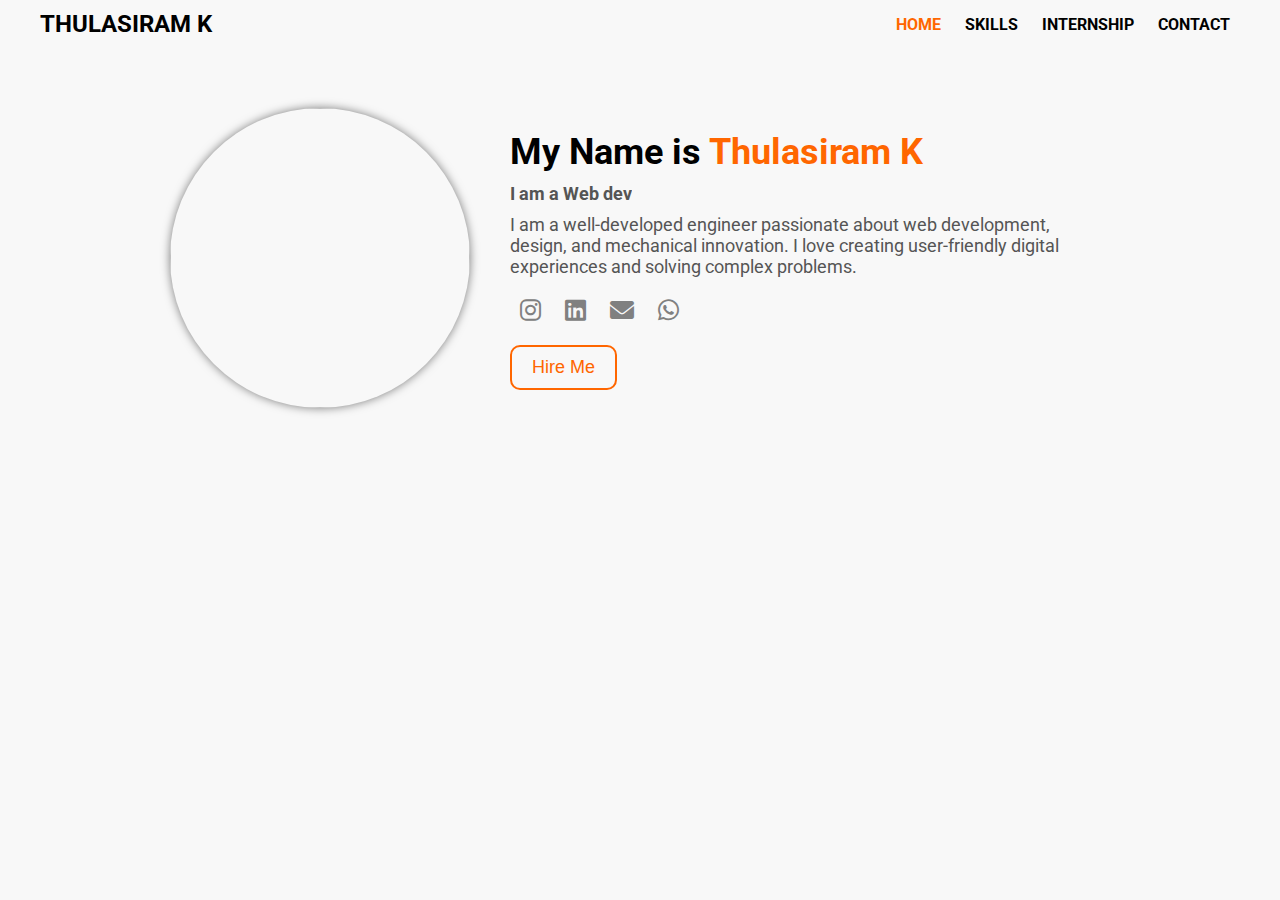
==== index.html @ 5389eecf "Add files via upload" ====
<!DOCTYPE html>
<html lang="en">
<head>
    <title>THULASIRAM</title>
    <meta charset="UTF-8">
    <meta name="viewport" content="width=device-width, initial-scale=1.0">
    <link href="https://fonts.googleapis.com/css2?family=Roboto:wght@400;700&display=swap" rel="stylesheet">
    <link rel="stylesheet" href="https://cdnjs.cloudflare.com/ajax/libs/font-awesome/6.0.0/css/all.min.css">
    <style>
        body {
            margin: 0;
            font-family: 'Roboto', sans-serif;
            background-color: #f8f8f8;
            color: #333;
        }
        header {
            display: flex;
            justify-content: space-between;
            align-items: center;
            padding: 10px 40px;
            background-color: transparent;
            color: #fff;
        }
        .name {
            font-size: 24px;
            font-weight: bold;
            color: black;
        }
        nav a {
            margin: 0 10px;
            color: black;
            text-decoration: none;
            font-weight: bold;
            transition: color 0.3s ease;
        }
        nav a.active {
            color: #ff6600;
        }
        nav a:hover {
            color: #ff6600;
        }
        .container {
            display: flex;
            align-items: center;
            justify-content: center;
            padding: 60px 20px;
        }
        .left img {
            width: 300px;
            height: 300px;
            border-radius: 50%;
            object-fit: cover;
            box-shadow: 0 0 10px rgba(0, 0, 0, 0.5);
        }
        .right {
            margin-left: 40px;
            max-width: 600px;
        }
        .right h1 {
            font-size: 36px;
            margin: 0;
            color: #000;
        }
        .right h1 span {
            color: #ff6600;
        }
        .typing {
            color: #ff6600;
            font-weight: bold;
            font-size: 20px;
        }
        .right p {
            font-size: 18px;
            margin: 10px 0;
            color: #555;
        }
        .social-icons {
            margin-top: 20px;
        }
        .social-icons a {
            margin: 0 10px;
            color: grey;
            font-size: 24px;
            text-decoration: none;
        }
        .social-icons a:hover {
            color: #000;
        }
        .hire-me {
            margin-top: 20px;
            padding: 10px 20px;
            background-color: transparent;
            color: #ff6600;
            border: 2px solid #ff6600;
            border-radius: 10px;
            font-size: 18px;
            cursor: pointer;
            display: inline-block;
        }
        .hire-me:hover {
            background-color: #ff6600;
            color: #fff;
        }
    </style>
</head>
<body>
    <header>
        <div class="name">THULASIRAM K</div>
        <nav>
            <a href="#home" class="active" onclick="setActive(this)">HOME</a>
            <a href="skills.html" onclick="setActive(this)">SKILLS</a>
            <a href="internship.html" onclick="setActive(this)">INTERNSHIP</a>
            <a href="contact.html" onclick="setActive(this)">CONTACT</a>
        </nav>
    </header>

    <div class="container">
        <div class="left">
            <img src="thulasiram k.jpg">
        </div>
        <div class="right">
            <h1>My Name is <span>Thulasiram K</span></h1>
            <p class="typing" id="typing"></p>
            <p>I am a well-developed engineer passionate about web development, design, and mechanical innovation. I love creating user-friendly digital experiences and solving complex problems.</p>
            <div class="social-icons">
                <a href="https://www.instagram.com/ktr_king/"><i class="fab fa-instagram"></i></a>
                <a href="www.linkedin.com/in/thulasiramk"><i class="fab fa-linkedin"></i></a>
                <a href="thulasiramakilan93420@gmail.com"><i class="fas fa-envelope"></i></a>
                <a href="9342083154"><i class="fab fa-whatsapp"></i></a>
            </div>
            <button class="hire-me">Hire Me</button>
        </div>
    </div>

    <script>
        const textArray = ['Web developer', 'Designer', 'Mechanical engineer'];
        let currentIndex = 0;
        let currentText = '';
        let letterIndex = 0;

        function typeText() {
            currentText = textArray[currentIndex];
            document.getElementById('typing').textContent = `I am a ${currentText.slice(0, letterIndex)}`;

            if (letterIndex < currentText.length) {
                letterIndex++;
                setTimeout(typeText, 100);
            } else {
                setTimeout(eraseText, 1000);
            }
        }

        function eraseText() {
            document.getElementById('typing').textContent = `I am a ${currentText.slice(0, letterIndex)}`;

            if (letterIndex > 0) {
                letterIndex--;
                setTimeout(eraseText, 50);
            } else {
                currentIndex = (currentIndex + 1) % textArray.length;
                setTimeout(typeText, 500);
            }
        }

        function setActive(element) {
            document.querySelectorAll('nav a').forEach(link => link.classList.remove('active'));
            element.classList.add('active');
        }

        typeText();
    </script>
</body>
</html>
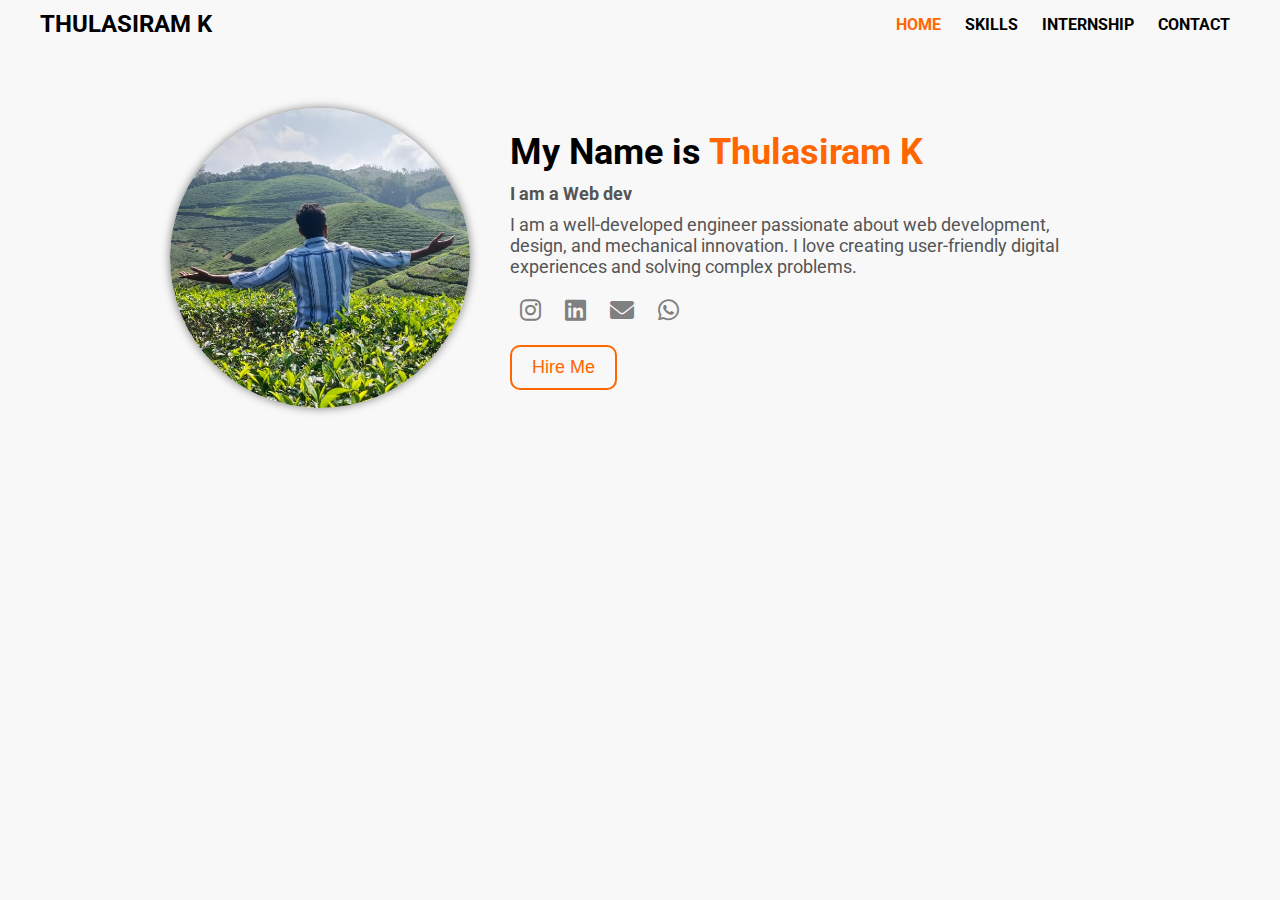
==== commit 93cda616: "Update index.html" ====
--- a/index.html
+++ b/index.html
@@ -116,7 +116,7 @@
 
     <div class="container">
         <div class="left">
-            <img src="thulasiram k.jpg">
+            <img src="ASSETS\IMAGES\thulasiram k.jpg">
         </div>
         <div class="right">
             <h1>My Name is <span>Thulasiram K</span></h1>
